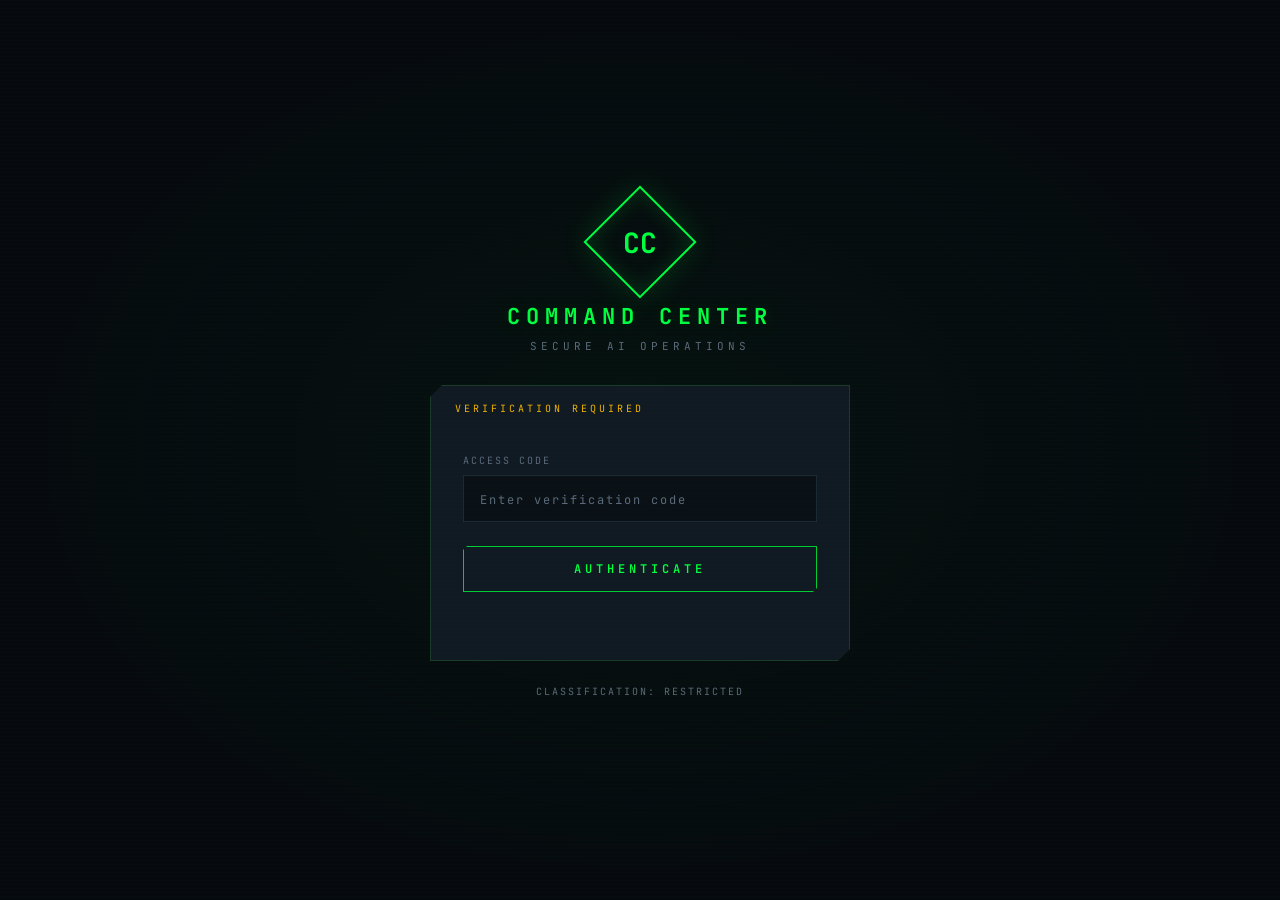
==== web/static/index.html @ b1518144 "Add directive management feature with modal editor and styling" ====
<!DOCTYPE html>
<html lang="en">
<head>
  <meta charset="UTF-8">
  <meta name="viewport" content="width=device-width, initial-scale=1.0">
  <title>Command Center</title>
  <meta name="description" content="C3 Command Center — Centralized AI command, control, and coordination. Direct autonomous AI units in real time.">
  <meta property="og:title" content="C3 Command Center">
  <meta property="og:description" content="Centralized AI command, control, and coordination. Direct autonomous AI units in real time from a single tactical interface.">
  <meta property="og:type" content="website">
  <meta name="twitter:card" content="summary">
  <meta name="twitter:title" content="C3 Command Center">
  <meta name="twitter:description" content="Centralized AI command, control, and coordination. Direct autonomous AI units in real time from a single tactical interface.">
  <meta name="theme-color" content="#00ff41">
  <link rel="icon" type="image/svg+xml" href="favicon.svg">
  <link rel="stylesheet" href="style.css">
</head>
<body>

  <!-- Login Screen -->
  <div class="login-screen">
    <div class="login-container">
      <div class="login-header">
        <div class="login-emblem"><span>CC</span></div>
        <div class="login-title">Command Center</div>
        <div class="login-subtitle">Secure AI Operations</div>
      </div>
      <div class="login-panel">
        <div class="login-field">
          <label>Access Code</label>
          <input type="password" id="login-password" placeholder="Enter verification code" autocomplete="off">
        </div>
        <button class="login-btn" id="login-btn">Authenticate</button>
        <div class="login-status" id="login-status"></div>
      </div>
      <div class="login-footer">CLASSIFICATION: RESTRICTED</div>
    </div>
  </div>

  <!-- App Screen -->
  <div class="app-screen">
    <div class="top-bar">
      <div class="top-bar-left">
        <div class="top-bar-logo">COMMAND CENTER</div>
        <div class="top-bar-divider"></div>
        <div class="top-bar-status" id="model-count">--</div>
      </div>
      <div class="top-bar-right">
        <button class="btn-logout" id="btn-logout">DISCONNECT</button>
      </div>
    </div>

    <div class="app-body">
      <!-- Sidebar -->
      <div class="sidebar">
        <div class="sidebar-header">
          <span class="sidebar-title">AI Units</span>
          <button class="btn-refresh" id="btn-refresh" title="Refresh">&#8635;</button>
        </div>
        <div class="model-list" id="model-list"></div>
        <div class="sidebar-footer">AUTO-REFRESH: 30S</div>
      </div>

      <!-- Chat -->
      <div class="chat-area">
        <div class="chat-header">
          <div class="chat-target" id="chat-target">NO UNIT SELECTED</div>
          <div class="chat-actions">
            <button class="btn-directive" id="btn-directive" style="display:none">DIRECTIVE</button>
            <button class="btn-clear" id="btn-clear">CLEAR</button>
          </div>
        </div>
        <div class="chat-messages" id="chat-messages">
          <div class="no-model-selected">SELECT A UNIT TO BEGIN</div>
        </div>
        <div class="chat-input-area">
          <input type="file" id="file-input" multiple hidden>
          <div class="attachment-strip" id="attachment-strip"></div>
          <div class="chat-input-row">
            <button class="btn-attach" id="btn-attach" style="display:none" title="Attach file">+</button>
            <textarea class="chat-input" id="chat-input" placeholder="Enter transmission..." rows="1"></textarea>
            <button class="btn-send" id="btn-send">SEND</button>
          </div>
        </div>
      </div>
    </div>
  </div>

  <!-- Directive Editor Modal -->
  <div class="directive-overlay" id="directive-overlay">
    <div class="directive-modal">
      <div class="directive-header">
        <span class="directive-title">UNIT DIRECTIVE</span>
        <button class="directive-close" id="directive-close">&times;</button>
      </div>
      <div class="directive-hint">System prompt prepended to all transmissions for this unit.</div>
      <textarea class="directive-input" id="directive-input" rows="6" placeholder="Enter system directive..."></textarea>
      <div class="directive-footer">
        <button class="directive-reset" id="directive-reset">RESET DEFAULT</button>
        <button class="directive-save" id="directive-save">SAVE</button>
      </div>
    </div>
  </div>

  <script src="app.js"></script>
</body>
</html>
---- web/static/style.css ----
@import url('https://fonts.googleapis.com/css2?family=JetBrains+Mono:wght@300;400;500;600;700&display=swap');

:root {
  --bg-primary: #060a0e;
  --bg-secondary: #0c1218;
  --bg-panel: #111923;
  --bg-input: #0a1015;
  --border: #1a2a35;
  --border-accent: #1b3a2a;
  --green: #00ff41;
  --green-dim: #00cc33;
  --green-glow: rgba(0, 255, 65, 0.15);
  --amber: #f0b400;
  --amber-dim: #b8860b;
  --red: #ff3333;
  --text: #c8d6e0;
  --text-dim: #5a6a7a;
  --text-bright: #e8f0f5;
}

* { margin: 0; padding: 0; box-sizing: border-box; }

body {
  font-family: 'JetBrains Mono', monospace;
  background: var(--bg-primary);
  color: var(--text);
  height: 100vh;
  overflow: hidden;
}

body::after {
  content: '';
  position: fixed;
  top: 0; left: 0;
  width: 100%; height: 100%;
  background: repeating-linear-gradient(
    0deg, transparent, transparent 3px,
    rgba(0, 255, 65, 0.015) 3px, rgba(0, 255, 65, 0.015) 4px
  );
  pointer-events: none;
  z-index: 9999;
}

/* Login Screen */
.login-screen {
  display: flex;
  align-items: center;
  justify-content: center;
  height: 100vh;
  background:
    radial-gradient(ellipse at 50% 50%, rgba(0, 255, 65, 0.03) 0%, transparent 70%),
    var(--bg-primary);
}

.login-container {
  width: 420px;
  position: relative;
}

.login-header {
  text-align: center;
  margin-bottom: 32px;
}

.login-emblem {
  width: 80px;
  height: 80px;
  margin: 0 auto 20px;
  border: 2px solid var(--green);
  transform: rotate(45deg);
  display: flex;
  align-items: center;
  justify-content: center;
  box-shadow: 0 0 30px var(--green-glow), inset 0 0 20px var(--green-glow);
}

.login-emblem span {
  transform: rotate(-45deg);
  font-size: 28px;
  color: var(--green);
  font-weight: 700;
}

.login-title {
  font-size: 22px;
  font-weight: 700;
  letter-spacing: 6px;
  color: var(--green);
  text-shadow: 0 0 20px var(--green-glow);
  text-transform: uppercase;
}

.login-subtitle {
  font-size: 11px;
  letter-spacing: 4px;
  color: var(--text-dim);
  margin-top: 8px;
  text-transform: uppercase;
}

.login-panel {
  background: var(--bg-panel);
  border: 1px solid var(--border-accent);
  padding: 32px;
  clip-path: polygon(0 12px, 12px 0, 100% 0, 100% calc(100% - 12px), calc(100% - 12px) 100%, 0 100%);
  position: relative;
}

.login-panel::before {
  content: 'VERIFICATION REQUIRED';
  position: absolute;
  top: 16px; left: 24px;
  font-size: 10px;
  letter-spacing: 3px;
  color: var(--amber);
}

.login-field {
  margin-top: 36px;
}

.login-field label {
  display: block;
  font-size: 10px;
  letter-spacing: 2px;
  color: var(--text-dim);
  margin-bottom: 8px;
  text-transform: uppercase;
}

.login-field input {
  width: 100%;
  padding: 12px 16px;
  background: var(--bg-input);
  border: 1px solid var(--border);
  color: var(--green);
  font-family: inherit;
  font-size: 16px;
  letter-spacing: 4px;
  outline: none;
  transition: border-color 0.2s;
}

.login-field input:focus {
  border-color: var(--green-dim);
  box-shadow: 0 0 10px var(--green-glow);
}

.login-field input::placeholder {
  color: var(--text-dim);
  letter-spacing: 2px;
  font-size: 12px;
}

.login-btn {
  width: 100%;
  padding: 14px;
  margin-top: 24px;
  background: transparent;
  border: 1px solid var(--green-dim);
  color: var(--green);
  font-family: inherit;
  font-size: 12px;
  font-weight: 600;
  letter-spacing: 4px;
  text-transform: uppercase;
  cursor: pointer;
  transition: all 0.2s;
  clip-path: polygon(0 4px, 4px 0, 100% 0, 100% calc(100% - 4px), calc(100% - 4px) 100%, 0 100%);
}

.login-btn:hover {
  background: var(--green-glow);
  box-shadow: 0 0 20px var(--green-glow);
}

.login-btn:disabled {
  opacity: 0.4;
  cursor: not-allowed;
}

.login-status {
  text-align: center;
  margin-top: 16px;
  font-size: 11px;
  letter-spacing: 2px;
  min-height: 20px;
}

.login-status.error { color: var(--red); }
.login-status.success { color: var(--green); }

.login-footer {
  text-align: center;
  margin-top: 24px;
  font-size: 10px;
  color: var(--text-dim);
  letter-spacing: 2px;
}

/* Main App */
.app-screen {
  display: none;
  height: 100vh;
  flex-direction: column;
}

.app-screen.active { display: flex; }
.login-screen.hidden { display: none; }

/* Top Bar */
.top-bar {
  display: flex;
  align-items: center;
  justify-content: space-between;
  padding: 0 20px;
  height: 48px;
  background: var(--bg-secondary);
  border-bottom: 1px solid var(--border);
  flex-shrink: 0;
}

.top-bar-left {
  display: flex;
  align-items: center;
  gap: 12px;
}

.top-bar-logo {
  color: var(--green);
  font-weight: 700;
  font-size: 13px;
  letter-spacing: 3px;
}

.top-bar-divider {
  width: 1px;
  height: 20px;
  background: var(--border);
}

.top-bar-status {
  font-size: 10px;
  color: var(--text-dim);
  letter-spacing: 1px;
}

.top-bar-right {
  display: flex;
  align-items: center;
  gap: 16px;
}

.btn-logout {
  background: none;
  border: 1px solid var(--border);
  color: var(--text-dim);
  font-family: inherit;
  font-size: 10px;
  padding: 4px 12px;
  letter-spacing: 2px;
  cursor: pointer;
  transition: all 0.2s;
}

.btn-logout:hover {
  border-color: var(--red);
  color: var(--red);
}

/* Main Layout */
.app-body {
  display: flex;
  flex: 1;
  overflow: hidden;
}

/* Sidebar */
.sidebar {
  width: 260px;
  background: var(--bg-secondary);
  border-right: 1px solid var(--border);
  display: flex;
  flex-direction: column;
  flex-shrink: 0;
}

.sidebar-header {
  padding: 16px;
  border-bottom: 1px solid var(--border);
  display: flex;
  align-items: center;
  justify-content: space-between;
}

.sidebar-title {
  font-size: 10px;
  letter-spacing: 3px;
  color: var(--text-dim);
  text-transform: uppercase;
}

.btn-refresh {
  background: none;
  border: none;
  color: var(--text-dim);
  cursor: pointer;
  font-size: 14px;
  transition: color 0.2s;
  font-family: inherit;
}

.btn-refresh:hover { color: var(--green); }

.model-list {
  flex: 1;
  overflow-y: auto;
  padding: 8px;
}

.model-item {
  display: flex;
  align-items: center;
  gap: 10px;
  padding: 10px 12px;
  border: 1px solid transparent;
  cursor: pointer;
  transition: all 0.15s;
  margin-bottom: 4px;
}

.model-item:hover {
  background: rgba(0, 255, 65, 0.04);
  border-color: var(--border-accent);
}

.model-item.active {
  background: rgba(0, 255, 65, 0.08);
  border-color: var(--green-dim);
}

.model-item.offline { opacity: 0.4; }

.model-dot {
  width: 8px;
  height: 8px;
  border-radius: 50%;
  flex-shrink: 0;
}

.model-dot.online {
  background: var(--green);
  box-shadow: 0 0 6px var(--green-glow);
}

.model-dot.offline { background: var(--red); }

.model-info { overflow: hidden; }

.model-name {
  font-size: 12px;
  font-weight: 500;
  color: var(--text-bright);
  white-space: nowrap;
  overflow: hidden;
  text-overflow: ellipsis;
}

.model-id {
  font-size: 9px;
  color: var(--text-dim);
  margin-top: 2px;
}

.sidebar-footer {
  padding: 12px 16px;
  border-top: 1px solid var(--border);
  font-size: 9px;
  color: var(--text-dim);
  letter-spacing: 1px;
}

/* Chat Area */
.chat-area {
  flex: 1;
  display: flex;
  flex-direction: column;
  overflow: hidden;
}

.chat-header {
  padding: 12px 20px;
  border-bottom: 1px solid var(--border);
  display: flex;
  align-items: center;
  justify-content: space-between;
  flex-shrink: 0;
}

.chat-target {
  font-size: 12px;
  letter-spacing: 2px;
  color: var(--amber);
}

.chat-actions {
  display: flex;
  gap: 8px;
}

.btn-clear {
  background: none;
  border: 1px solid var(--border);
  color: var(--text-dim);
  font-family: inherit;
  font-size: 10px;
  padding: 4px 12px;
  letter-spacing: 1px;
  cursor: pointer;
  transition: all 0.2s;
}

.btn-clear:hover {
  border-color: var(--amber-dim);
  color: var(--amber);
}

/* Messages */
.chat-messages {
  flex: 1;
  overflow-y: auto;
  padding: 20px;
  display: flex;
  flex-direction: column;
  gap: 16px;
}

.chat-empty {
  flex: 1;
  display: flex;
  align-items: center;
  justify-content: center;
  flex-direction: column;
  gap: 12px;
  color: var(--text-dim);
}

.chat-empty-icon {
  font-size: 40px;
  opacity: 0.3;
}

.chat-empty-text {
  font-size: 12px;
  letter-spacing: 2px;
}

.message {
  max-width: 85%;
  position: relative;
}

.message.user { align-self: flex-end; }
.message.assistant { align-self: flex-start; }

.message-label {
  font-size: 9px;
  letter-spacing: 2px;
  margin-bottom: 4px;
  text-transform: uppercase;
}

.message.user .message-label { color: var(--amber); text-align: right; }
.message.assistant .message-label { color: var(--green); }

.message-body {
  padding: 12px 16px;
  font-size: 13px;
  line-height: 1.6;
  border: 1px solid var(--border);
}

.message.user .message-body {
  background: rgba(240, 180, 0, 0.06);
  border-color: var(--amber-dim);
  clip-path: polygon(0 0, 100% 0, 100% calc(100% - 8px), calc(100% - 8px) 100%, 0 100%);
}

.message.assistant .message-body {
  background: rgba(0, 255, 65, 0.04);
  border-color: var(--border-accent);
  clip-path: polygon(0 0, 100% 0, 100% 100%, 8px 100%, 0 calc(100% - 8px));
}

.message-body p { margin-bottom: 8px; }
.message-body p:last-child { margin-bottom: 0; }

.message-body pre {
  background: var(--bg-primary);
  border: 1px solid var(--border);
  padding: 12px;
  margin: 8px 0;
  overflow-x: auto;
  font-size: 12px;
}

.message-body code {
  background: var(--bg-primary);
  padding: 2px 6px;
  font-size: 12px;
  border: 1px solid var(--border);
}

.message-body pre code {
  background: none;
  border: none;
  padding: 0;
}

.message-thinking {
  font-size: 11px;
  color: var(--text-dim);
  padding: 8px 12px;
  border-left: 2px solid var(--border);
  margin-bottom: 8px;
  max-height: 120px;
  overflow-y: auto;
}

.message-thinking summary {
  cursor: pointer;
  font-size: 9px;
  letter-spacing: 2px;
  color: var(--text-dim);
  text-transform: uppercase;
  margin-bottom: 4px;
}

/* Message Stats */
.message-stats {
  margin-top: 8px;
  padding: 6px 0 0;
  border-top: 1px solid var(--border);
  font-size: 9px;
  letter-spacing: 1px;
  color: var(--text-dim);
  line-height: 1.8;
}

.message-stats .stats-sep {
  color: var(--border);
  margin: 0 2px;
}

.message-stats .stats-live {
  color: var(--green-dim);
  animation: pulse 1.4s infinite ease-in-out;
}

/* Typing indicator */
.typing-indicator {
  display: inline-flex;
  align-items: center;
  gap: 6px;
  font-size: 10px;
  letter-spacing: 2px;
  color: var(--green-dim);
}

.typing-indicator .dot {
  width: 4px;
  height: 4px;
  background: var(--green);
  border-radius: 50%;
  animation: pulse 1.4s infinite ease-in-out;
}

.typing-indicator .dot:nth-child(2) { animation-delay: 0.2s; }
.typing-indicator .dot:nth-child(3) { animation-delay: 0.4s; }

@keyframes pulse {
  0%, 80%, 100% { opacity: 0.2; transform: scale(0.8); }
  40% { opacity: 1; transform: scale(1.2); }
}

/* Input Area */
.chat-input-area {
  padding: 16px 20px;
  border-top: 1px solid var(--border);
  background: var(--bg-secondary);
  flex-shrink: 0;
}

.chat-input-row {
  display: flex;
  gap: 12px;
  align-items: flex-end;
}

.chat-input {
  flex: 1;
  padding: 12px 16px;
  background: var(--bg-input);
  border: 1px solid var(--border);
  color: var(--text-bright);
  font-family: inherit;
  font-size: 13px;
  line-height: 1.4;
  resize: none;
  outline: none;
  min-height: 44px;
  max-height: 160px;
  transition: border-color 0.2s;
}

.chat-input:focus {
  border-color: var(--green-dim);
}

.chat-input::placeholder {
  color: var(--text-dim);
}

.btn-send {
  padding: 12px 20px;
  background: transparent;
  border: 1px solid var(--green-dim);
  color: var(--green);
  font-family: inherit;
  font-size: 11px;
  font-weight: 600;
  letter-spacing: 3px;
  cursor: pointer;
  transition: all 0.2s;
  white-space: nowrap;
  clip-path: polygon(0 4px, 4px 0, 100% 0, 100% calc(100% - 4px), calc(100% - 4px) 100%, 0 100%);
}

.btn-send:hover {
  background: var(--green-glow);
  box-shadow: 0 0 15px var(--green-glow);
}

.btn-send:disabled {
  opacity: 0.3;
  cursor: not-allowed;
}

/* Scrollbar */
::-webkit-scrollbar { width: 6px; }
::-webkit-scrollbar-track { background: transparent; }
::-webkit-scrollbar-thumb { background: var(--border); border-radius: 3px; }
::-webkit-scrollbar-thumb:hover { background: var(--text-dim); }

/* No model selected state */
.no-model-selected {
  flex: 1;
  display: flex;
  align-items: center;
  justify-content: center;
  flex-direction: column;
  gap: 8px;
  color: var(--text-dim);
  font-size: 11px;
  letter-spacing: 2px;
}

/* Markdown Formatting */
.message-body strong {
  color: var(--text-bright);
  font-weight: 600;
}

.message-body em {
  font-style: italic;
  color: var(--text-bright);
}

.md-heading {
  font-weight: 600;
  color: var(--text-bright);
  margin: 12px 0 6px;
}

.md-h1 { font-size: 16px; letter-spacing: 1px; }
.md-h2 { font-size: 15px; letter-spacing: 1px; }
.md-h3 { font-size: 14px; letter-spacing: 1px; }
.md-h4 { font-size: 13px; letter-spacing: 1px; }

.md-list-item {
  padding-left: 16px;
  position: relative;
  margin: 2px 0;
}

.md-list-item::before {
  content: '>';
  position: absolute;
  left: 0;
  color: var(--green-dim);
}

/* Attach Button */
.btn-attach {
  padding: 0;
  width: 44px;
  height: 44px;
  background: transparent;
  border: 1px solid var(--border);
  color: var(--text-dim);
  font-family: inherit;
  font-size: 20px;
  font-weight: 300;
  cursor: pointer;
  transition: all 0.2s;
  flex-shrink: 0;
  display: flex;
  align-items: center;
  justify-content: center;
}

.btn-attach:hover {
  border-color: var(--green-dim);
  color: var(--green);
}

/* Attachment Strip */
.attachment-strip {
  display: none;
  gap: 8px;
  padding: 8px 0;
  flex-wrap: wrap;
}

.attachment-preview {
  position: relative;
  border: 1px solid var(--border);
  background: var(--bg-panel);
  padding: 4px;
}

.attachment-preview img {
  height: 60px;
  width: auto;
  display: block;
}

.attachment-preview.audio {
  display: flex;
  align-items: center;
  gap: 8px;
  padding: 8px 12px;
  font-size: 10px;
}

.attachment-audio-label {
  color: var(--amber);
  letter-spacing: 2px;
  font-weight: 600;
}

.attachment-audio-name {
  color: var(--text-dim);
  max-width: 160px;
  overflow: hidden;
  text-overflow: ellipsis;
  white-space: nowrap;
}

.attachment-remove {
  position: absolute;
  top: -6px;
  right: -6px;
  width: 18px;
  height: 18px;
  background: var(--bg-primary);
  border: 1px solid var(--border);
  color: var(--text-dim);
  font-size: 14px;
  line-height: 1;
  cursor: pointer;
  display: flex;
  align-items: center;
  justify-content: center;
  padding: 0;
}

.attachment-remove:hover {
  border-color: var(--red);
  color: var(--red);
}

/* Message Attachments */
.message-attachments {
  margin-bottom: 8px;
}

.message-image {
  max-width: 100%;
  max-height: 300px;
  border: 1px solid var(--border);
  margin: 4px 0;
  display: block;
}

.message-audio-file {
  font-size: 10px;
  letter-spacing: 2px;
  color: var(--amber);
  padding: 6px 10px;
  border: 1px solid var(--amber-dim);
  background: rgba(240, 180, 0, 0.06);
  margin: 4px 0;
  display: inline-block;
}

.message-transcription {
  padding: 8px 12px;
  margin: 8px 0;
  border-left: 2px solid var(--amber-dim);
  font-size: 12px;
  line-height: 1.5;
}

.transcription-label {
  font-size: 9px;
  letter-spacing: 2px;
  color: var(--amber);
  display: block;
  margin-bottom: 4px;
}

/* Directive Button */
.btn-directive {
  background: none;
  border: 1px solid var(--border);
  color: var(--text-dim);
  font-family: inherit;
  font-size: 10px;
  padding: 4px 12px;
  letter-spacing: 1px;
  cursor: pointer;
  transition: all 0.2s;
}

.btn-directive:hover {
  border-color: var(--green-dim);
  color: var(--green);
}

/* Directive Modal */
.directive-overlay {
  display: none;
  position: fixed;
  top: 0; left: 0;
  width: 100%; height: 100%;
  background: rgba(0, 0, 0, 0.7);
  z-index: 1000;
  align-items: center;
  justify-content: center;
}

.directive-overlay.active { display: flex; }

.directive-modal {
  width: 560px;
  max-width: 90vw;
  background: var(--bg-panel);
  border: 1px solid var(--border-accent);
  clip-path: polygon(0 12px, 12px 0, 100% 0, 100% calc(100% - 12px), calc(100% - 12px) 100%, 0 100%);
}

.directive-header {
  display: flex;
  align-items: center;
  justify-content: space-between;
  padding: 16px 20px;
  border-bottom: 1px solid var(--border);
}

.directive-title {
  font-size: 11px;
  letter-spacing: 3px;
  color: var(--green);
  font-weight: 600;
}

.directive-close {
  background: none;
  border: none;
  color: var(--text-dim);
  font-size: 20px;
  cursor: pointer;
  padding: 0 4px;
  transition: color 0.2s;
}

.directive-close:hover { color: var(--red); }

.directive-hint {
  padding: 12px 20px 0;
  font-size: 10px;
  color: var(--text-dim);
  letter-spacing: 1px;
}

.directive-input {
  display: block;
  width: calc(100% - 40px);
  margin: 12px 20px;
  padding: 12px 16px;
  background: var(--bg-input);
  border: 1px solid var(--border);
  color: var(--text-bright);
  font-family: inherit;
  font-size: 13px;
  line-height: 1.5;
  resize: vertical;
  outline: none;
  min-height: 100px;
}

.directive-input:focus {
  border-color: var(--green-dim);
  box-shadow: 0 0 10px var(--green-glow);
}

.directive-footer {
  display: flex;
  justify-content: space-between;
  padding: 0 20px 16px;
  gap: 12px;
}

.directive-reset {
  background: none;
  border: 1px solid var(--border);
  color: var(--text-dim);
  font-family: inherit;
  font-size: 10px;
  padding: 8px 16px;
  letter-spacing: 1px;
  cursor: pointer;
  transition: all 0.2s;
}

.directive-reset:hover {
  border-color: var(--amber-dim);
  color: var(--amber);
}

.directive-save {
  background: transparent;
  border: 1px solid var(--green-dim);
  color: var(--green);
  font-family: inherit;
  font-size: 10px;
  font-weight: 600;
  padding: 8px 24px;
  letter-spacing: 2px;
  cursor: pointer;
  transition: all 0.2s;
  clip-path: polygon(0 3px, 3px 0, 100% 0, 100% calc(100% - 3px), calc(100% - 3px) 100%, 0 100%);
}

.directive-save:hover {
  background: var(--green-glow);
  box-shadow: 0 0 15px var(--green-glow);
}

/* Responsive */
@media (max-width: 768px) {
  .sidebar { width: 200px; }
  .message { max-width: 95%; }
}
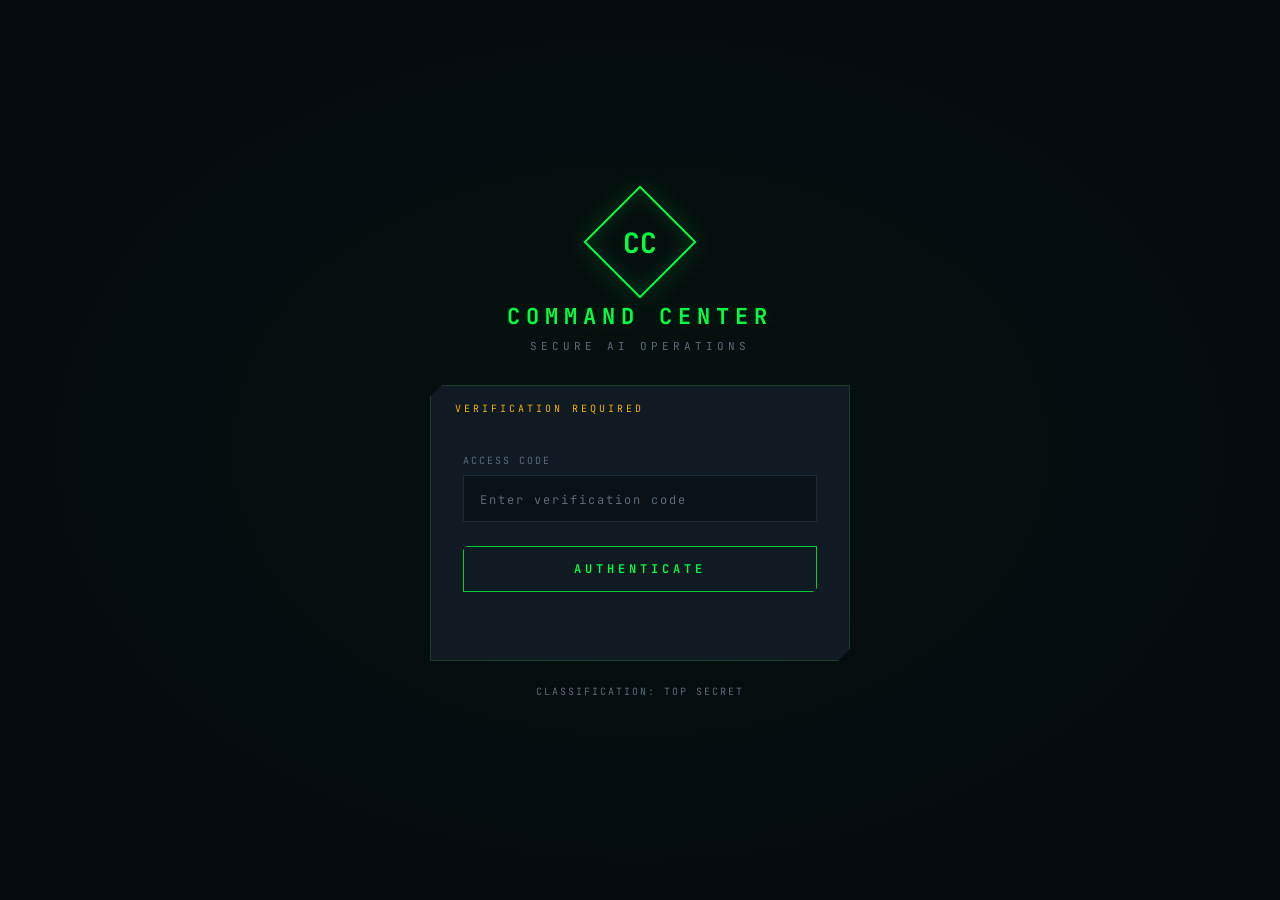
==== commit 381145c1: "Update login footer classification from RESTRICTED to TOP SECRET" ====
--- a/web/static/index.html
+++ b/web/static/index.html
@@ -33,7 +33,7 @@
         <button class="login-btn" id="login-btn">Authenticate</button>
         <div class="login-status" id="login-status"></div>
       </div>
-      <div class="login-footer">CLASSIFICATION: RESTRICTED</div>
+      <div class="login-footer">CLASSIFICATION: TOP SECRET</div>
     </div>
   </div>
 
--- a/web/static/style.css
+++ b/web/static/style.css
@@ -492,6 +492,15 @@
   clip-path: polygon(0 0, 100% 0, 100% 100%, 8px 100%, 0 calc(100% - 8px));
 }
 
+.message.blocked .message-label { color: var(--red); }
+
+.message.blocked .message-body {
+  background: rgba(255, 51, 51, 0.08);
+  border-color: var(--red);
+  color: var(--red);
+  clip-path: polygon(0 0, 100% 0, 100% 100%, 8px 100%, 0 calc(100% - 8px));
+}
+
 .message-body p { margin-bottom: 8px; }
 .message-body p:last-child { margin-bottom: 0; }
 
